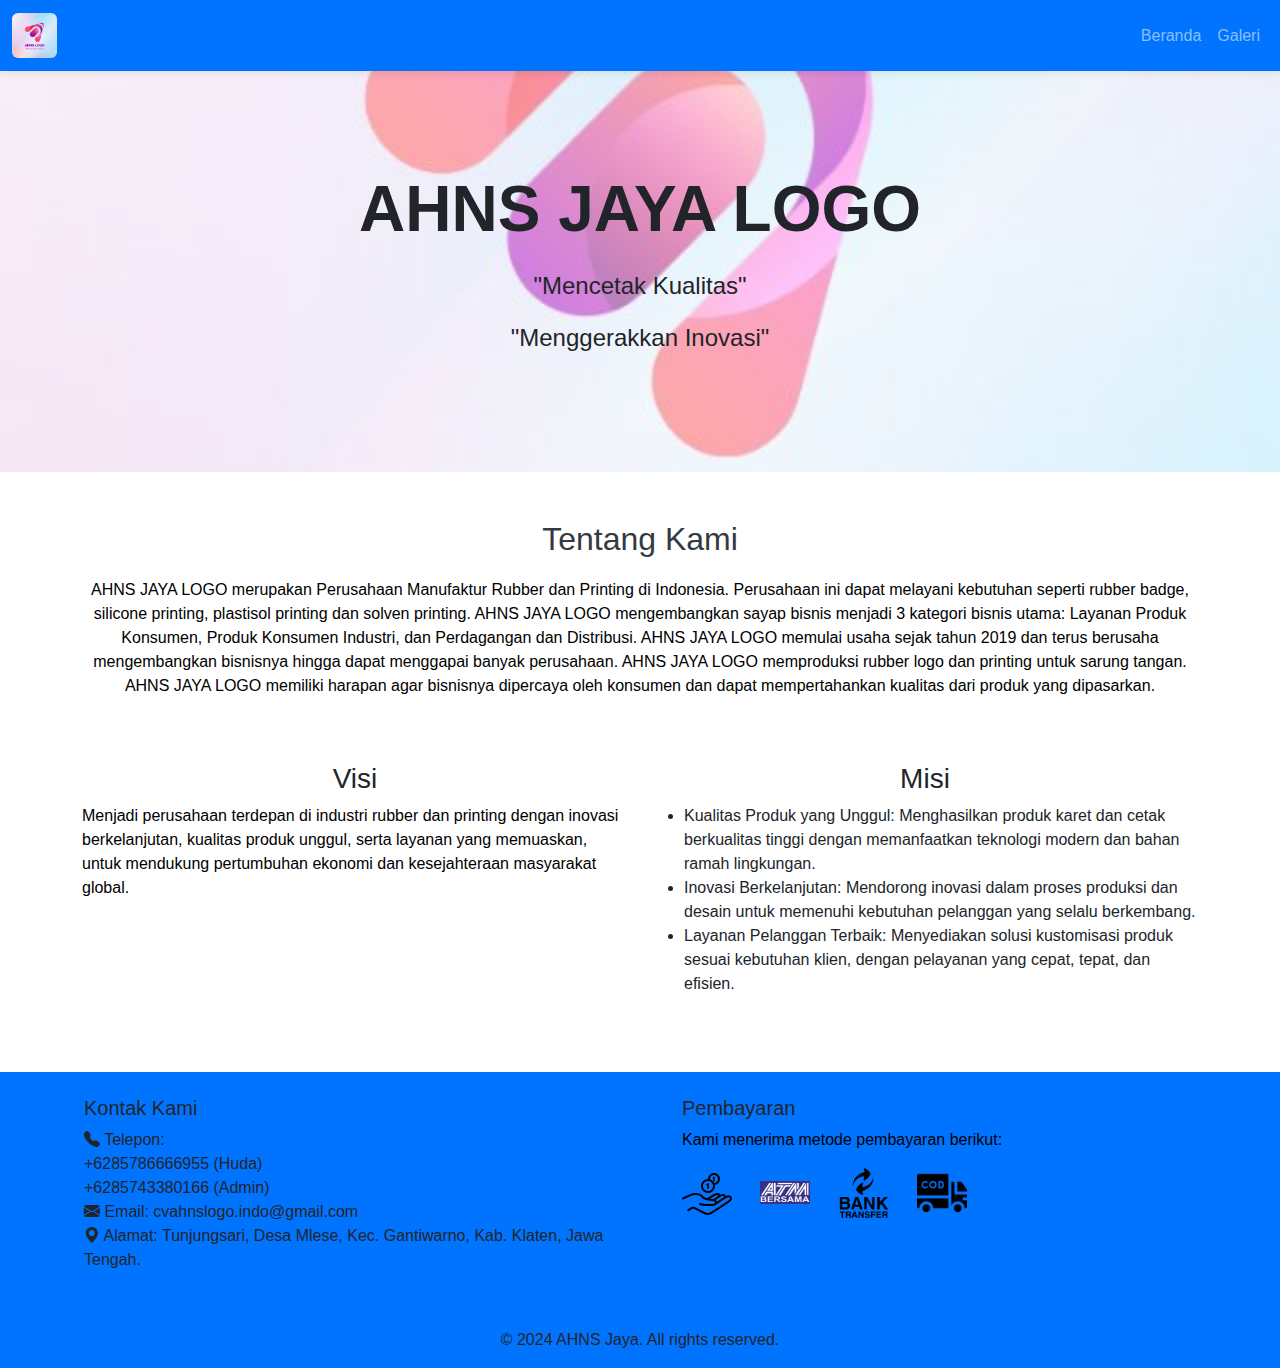
==== index.html @ cedeadb8 "first commit" ====
<!DOCTYPE html>
<html lang="en">

<head>
    <meta charset="UTF-8">
    <meta name="viewport" content="width=device-width, initial-scale=1.0">
    <link href="https://cdn.jsdelivr.net/npm/bootstrap@5.3.3/dist/css/bootstrap.min.css" rel="stylesheet">
    <script src="https://cdn.jsdelivr.net/npm/bootstrap@5.3.3/dist/js/bootstrap.bundle.min.js"></script>
    <link rel="stylesheet" type="text/css" href="assets/style.css">
    <link rel="icon" href="assets/logo.jpg" type="image/gif">

    <title>Beranda</title>
</head>

<body>
    <nav class="navbar navbar-expand-lg navbar-dark">
        <div class="container-fluid">
            <a class="navbar-brand" href="">
                <img src="assets/logo.jpg" alt="Logo" class="rounded" style="width:45px;">
            </a>
            <button class="navbar-toggler" type="button" data-bs-toggle="collapse" data-bs-target="#navbarNav" aria-controls="navbarNav" aria-expanded="false" aria-label="Toggle navigation">
                <span class="navbar-toggler-icon"></span>
            </button>
            <div class="collapse navbar-collapse" id="navbarNav">
                <ul class="navbar-nav ms-auto">
                    <li class="nav-item">
                        <a class="nav-link" aria-current="page" href="/index.html">Beranda</a>
                    </li>
                    <li class="nav-item">
                        <a class="nav-link" href="/galeri.html">Galeri</a>
                    </li>
                </ul>
            </div>
        </div>
    </nav>
    <div class="hero container-fluid text-center bg-hero">
        <h1 class="text-dark" style="font-size: 4em; font-weight: bold;">AHNS JAYA LOGO</h1>
        <p class="lead text-dark" style="font-size: 1.5em;">"Mencetak Kualitas"</p>
        <p class="lead text-dark" style="font-size: 1.5em;">"Menggerakkan Inovasi"</p>
    </div>
    
    
    

    <!-- Tentang Kami Section -->
    <div class="container mt-5">
        <h2 class="text-center">Tentang Kami</h2>
        <div class="row">
            <div class="col-md-12">
                <p class="text-center">
                    AHNS JAYA LOGO merupakan Perusahaan Manufaktur Rubber dan Printing di
                    Indonesia. Perusahaan ini dapat melayani kebutuhan seperti rubber badge,
                    silicone printing, plastisol printing dan solven printing. AHNS JAYA LOGO
                    mengembangkan sayap bisnis menjadi 3 kategori bisnis utama: Layanan
                    Produk Konsumen, Produk Konsumen Industri, dan Perdagangan dan
                    Distribusi.
                    AHNS JAYA LOGO memulai usaha sejak tahun 2019 dan terus berusaha
                    mengembangkan bisnisnya hingga dapat menggapai banyak perusahaan.
                    AHNS JAYA LOGO memproduksi rubber logo dan printing untuk sarung
                    tangan. AHNS JAYA LOGO memiliki harapan agar bisnisnya dipercaya oleh
                    konsumen dan dapat mempertahankan kualitas dari produk yang
                    dipasarkan.</p>
            </div>
        </div>
        <div class="row mt-5">
            <div class="col-md-6">
                <h3 class="text-center">Visi</h3>
                <p>
                    Menjadi perusahaan terdepan di industri rubber dan printing dengan
                    inovasi berkelanjutan, kualitas produk unggul, serta layanan yang
                    memuaskan, untuk mendukung pertumbuhan ekonomi dan kesejahteraan
                    masyarakat global.                </p>
            </div>
            <div class="col-md-6">
                <h3 class="text-center">Misi</h3>
                <ul>
                    <li>Kualitas Produk yang Unggul: Menghasilkan produk karet dan cetak
                        berkualitas tinggi dengan memanfaatkan teknologi modern dan bahan
                        ramah lingkungan.</li>
                    <li>Inovasi Berkelanjutan: Mendorong inovasi dalam proses produksi dan
                        desain untuk memenuhi kebutuhan pelanggan yang selalu berkembang.</li>
                    <li>Layanan Pelanggan Terbaik: Menyediakan solusi kustomisasi produk
                        sesuai kebutuhan klien, dengan pelayanan yang cepat, tepat, dan efisien.</li>
                </ul>
            </div>
        </div>
    </div>
    <!-- Footer Section -->
    <div class=" p-4 "style="background-color: #0073ff;">
        <div class=" ms-5 row">
            <!-- Kontak Kami -->
            <div class="col-md-6">
                <h5>Kontak Kami</h5>
                <ul class="list-unstyled">
                    <li><i class="bi bi-telephone-fill"></i> Telepon: <li> +6285786666955 (Huda)</li> <li> +6285743380166 (Admin)</li>
                       </li>
                    <li><i class="bi bi-envelope-fill"></i> Email: cvahnslogo.indo@gmail.com</li>
                    <li><i class="bi bi-geo-alt-fill"></i> Alamat: Tunjungsari, Desa Mlese, Kec.
                        Gantiwarno, Kab. Klaten, Jawa Tengah.</li>
                </ul>
            </div>
            <!-- Pembayaran -->
            <div class="col-md-6">
                <h5>Pembayaran</h5>
                <p>Kami menerima metode pembayaran berikut:</p>
                <ul class="list-inline">
                    <li class="list-inline-item me-4">
                        <img src="assets/cash.png" alt="Cash" style="width:50px;">
                    </li>
                    <li class="list-inline-item me-4">
                        <img src="assets/atmbersama.png" alt="ATM Bersama" style="width:50px;">
                    </li>
                    <li class="list-inline-item me-4">
                        <img src="assets/tf.png" alt="Transfer" style="width:50px;">
                    </li>
                    <li class="list-inline-item me-4">
                        <img src="assets/cod.png" alt="COD" style="width:50px;">
                    </li>
                </ul>
            </div>
        </div>
    </div>
    <div class="text-center p-3" style="background-color: #0073ff;">
        © 2024 AHNS Jaya. All rights reserved.
    </div>

<!-- Bootstrap Icons -->
<link href="https://cdn.jsdelivr.net/npm/bootstrap-icons/font/bootstrap-icons.css" rel="stylesheet">

</body>

</html>
---- assets/style.css ----
body {
    font-family: 'Lucida Sans', 'Lucida Sans Regular', 'Lucida Grande', 'Lucida Sans Unicode', Geneva, Verdana, sans-serif;
    background-image: url('<?= base_url("assets/bg_umkm.jpeg"); ?>');
    /* Pastikan path sesuai dengan lokasi file */
    background-size: cover;
    background-repeat: no-repeat;
    background-attachment: fixed;
}


.card-img-top {
    width: 100%;
    height: 200px;
    object-fit: cover;
}

.card {
    margin: 15px 0;
    box-shadow: 0 4px 8px rgba(0, 0, 0, 0.1);
}

.card-body {
    text-align: center;
}

footer {
    background-color: #6e8e55;
    color: white;
    text-align: center;
    padding: 15px 0;
    position: fixed;
    width: 100%;
    bottom: 0;
}

.container {
    padding-bottom: 60px;
    /* To prevent content from being hidden behind fixed footer */
}

h1,
h2 {
    color: #343a40;
    margin-bottom: 20px;
}

.form-label {
    margin-bottom: 10px;
}

.btn {
    margin-top: 15px;
}

.fixed-bottom {
    position: fixed;
    bottom: 0;
    width: 100%;
}

.add-btn {
    display: block;
    width: fit-content;
    margin: 0 auto 20px auto;
}

.img-fluid {
    border-radius: 15px;
}



/* Menghilangkan margin-top pada hero dan mengatur padding */
.hero {
    padding: 100px 0;
    /* Jarak di atas dan bawah */
    margin: 0;
    /* Menghilangkan margin */
}

.bg-hero {
    /* Ganti dengan gambar yang sesuai */
    background-size: cover;
    background-position: center;
    position: relative;
    padding: 100px 0;
    z-index: 1;
}

.bg-hero::before {
    content: "";
    position: absolute;
    top: 0;
    left: 0;
    right: 0;
    bottom: 0;
    background-image: url('/assets/logo.jpg');
    /* Background gambar ulang di pseudo-elemen */
    background-size: cover;
    background-position: center;
    opacity: 0.5;
    /* Opacity untuk background saja */
    z-index: -1;
}

/* Warna teks tetap terlihat meskipun ada overlay */
h1,
p {
    position: relative;
    z-index: 2;
    color: #000;
    /* Pastikan teks berwarna hitam */
    opacity: 1;
}


.card-img-top {
    transition: transform 0.3s ease;
}

.card-img-top:hover {
    transform: scale(1.1);
}

/* .hero {
    background-size: cover;
    background-position: center;
    color: white;
    text-align: center;
    padding: 100px 0;
} */

.hero h1 {
    font-size: 3em;
    margin-bottom: 20px;
}

.hero p {
    font-size: 1.2em;
}

/* Navbar Styles */
.navbar {
    background-color: #0073ff;
    box-shadow: 0 4px 6px rgba(0, 0, 0, 0.1);
}

.navbar-brand img {
    transition: transform 0.3s ease;
}

.navbar-brand img:hover {
    transform: scale(1.1);
}

.navbar-nav .nav-link {
    font-weight: 500;
    transition: color 0.3s ease;
}

.navbar-nav .nav-link:hover {
    color: #f8f9fa;
}

.navbar-nav .nav-link.active {
    font-weight: 700;
}

.navbar-toggler {
    border: none;
}

.navbar-toggler-icon {
    background-image: url("data:image/svg+xml,%3csvg xmlns='http://www.w3.org/2000/svg' viewBox='0 0 30 30'%3e%3cpath stroke='rgba%28255, 255, 255, 1%29' stroke-width='2' stroke-linecap='round' stroke-miterlimit='10' d='M4 7h22M4 15h22M4 23h22'/%3e%3c/svg%3e");
}
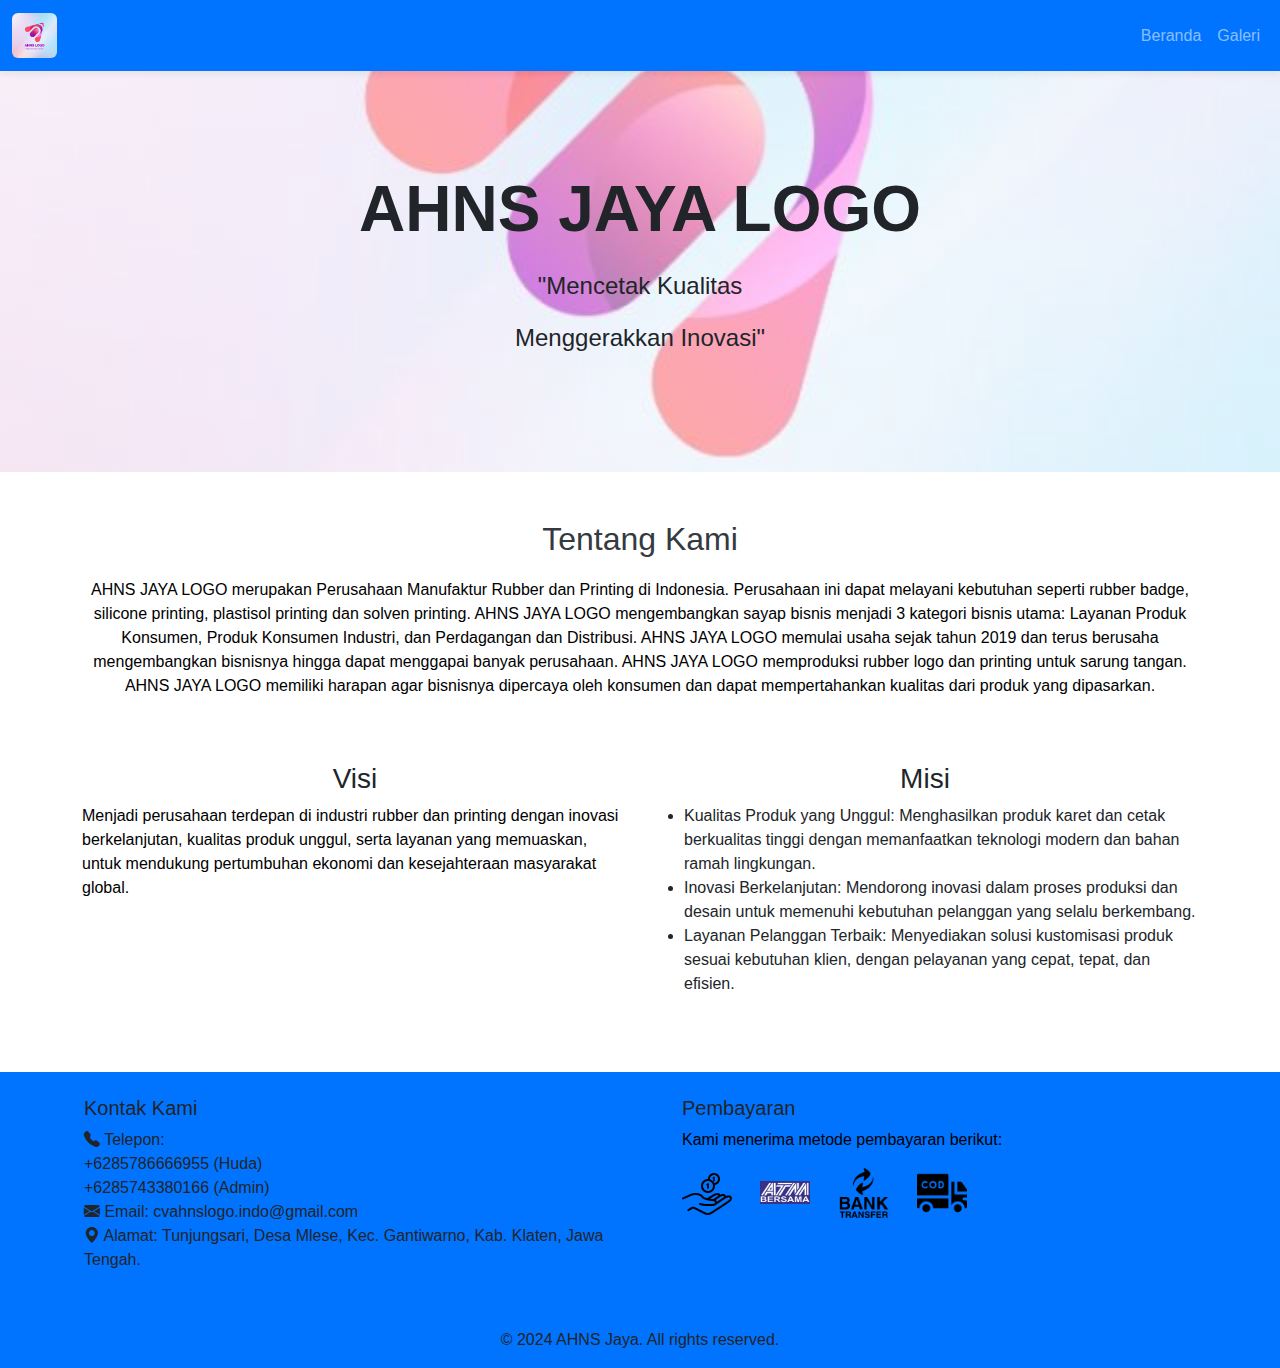
==== commit 08ab0fbc: "'" ====
--- a/index.html
+++ b/index.html
@@ -35,8 +35,8 @@
     </nav>
     <div class="hero container-fluid text-center bg-hero">
         <h1 class="text-dark" style="font-size: 4em; font-weight: bold;">AHNS JAYA LOGO</h1>
-        <p class="lead text-dark" style="font-size: 1.5em;">"Mencetak Kualitas"</p>
-        <p class="lead text-dark" style="font-size: 1.5em;">"Menggerakkan Inovasi"</p>
+        <p class="lead text-dark" style="font-size: 1.5em;">"Mencetak Kualitas</p>
+        <p class="lead text-dark" style="font-size: 1.5em;">Menggerakkan Inovasi"</p>
     </div>
     
     
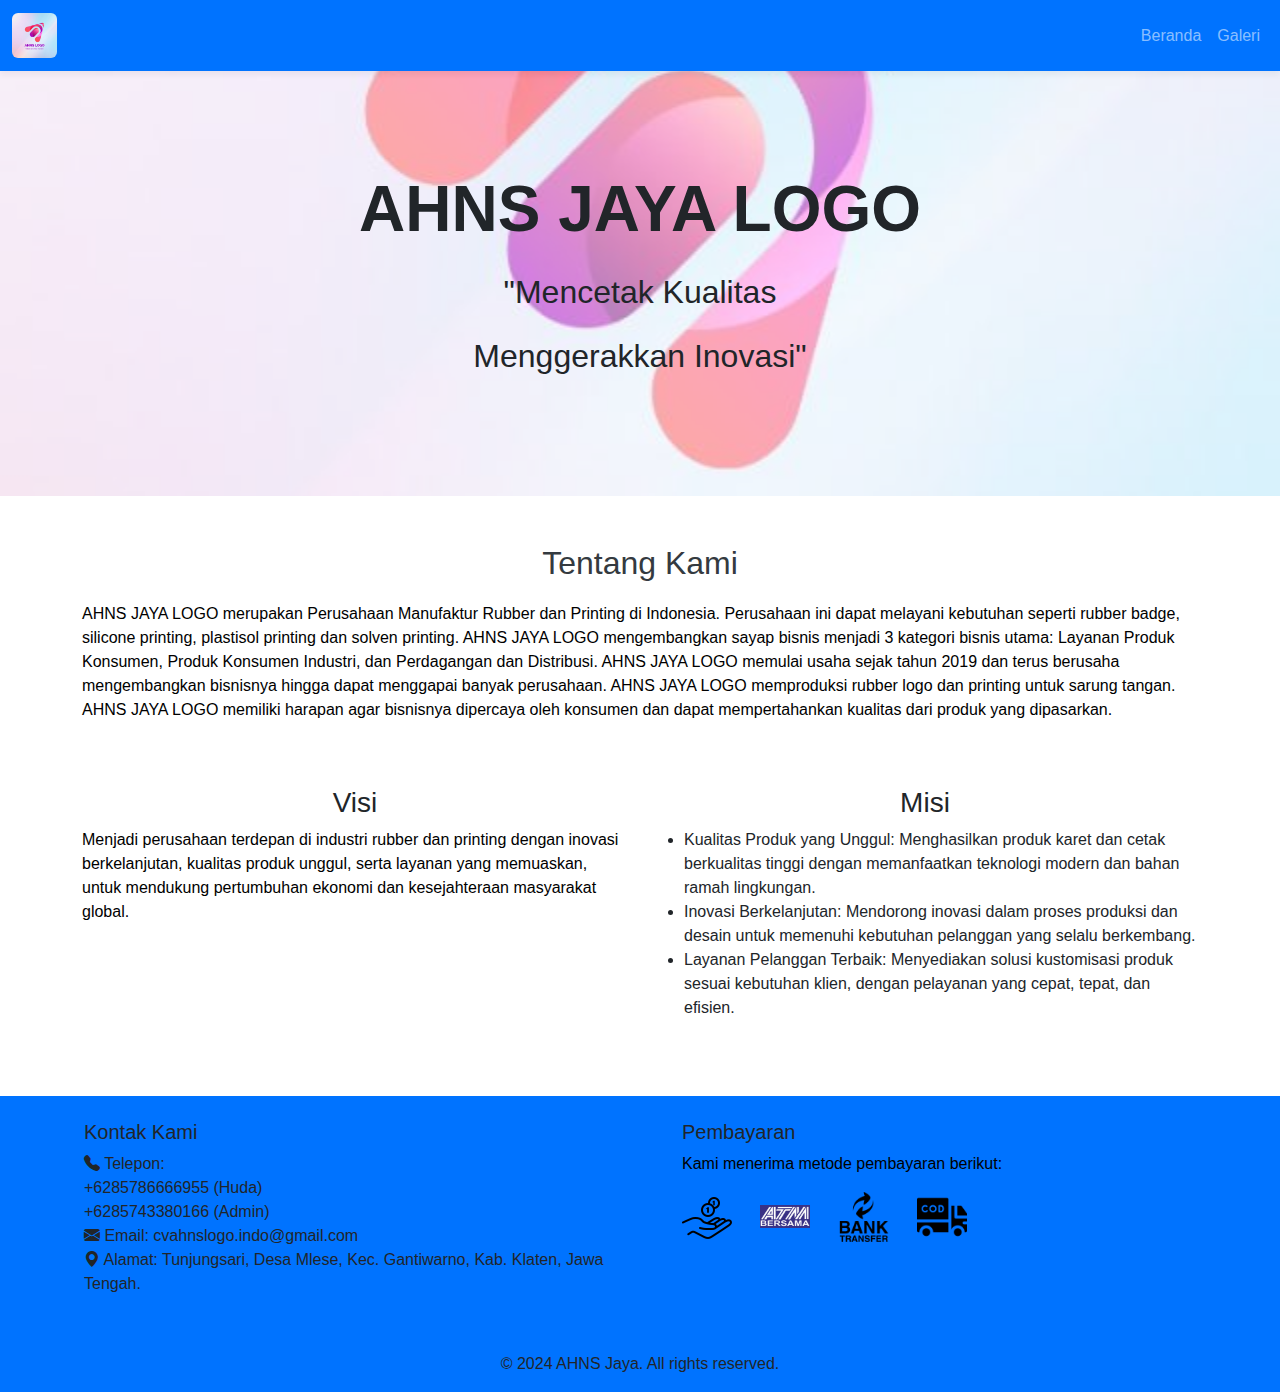
==== commit 720ef1dc: "a" ====
--- a/index.html
+++ b/index.html
@@ -9,7 +9,7 @@
     <link rel="stylesheet" type="text/css" href="assets/style.css">
     <link rel="icon" href="assets/logo.jpg" type="image/gif">
 
-    <title>Beranda</title>
+    <title>Beranda - AHNS Jaya Logo</title>
 </head>
 
 <body>
@@ -35,8 +35,8 @@
     </nav>
     <div class="hero container-fluid text-center bg-hero">
         <h1 class="text-dark" style="font-size: 4em; font-weight: bold;">AHNS JAYA LOGO</h1>
-        <p class="lead text-dark" style="font-size: 1.5em;">"Mencetak Kualitas</p>
-        <p class="lead text-dark" style="font-size: 1.5em;">Menggerakkan Inovasi"</p>
+        <p class="lead text-dark" style="font-size: 2em;">"Mencetak Kualitas</p>
+        <p class="lead text-dark" style="font-size: 2em;">Menggerakkan Inovasi"</p>
     </div>
     
     
@@ -47,7 +47,7 @@
         <h2 class="text-center">Tentang Kami</h2>
         <div class="row">
             <div class="col-md-12">
-                <p class="text-center">
+                <p class="text-justify">
                     AHNS JAYA LOGO merupakan Perusahaan Manufaktur Rubber dan Printing di
                     Indonesia. Perusahaan ini dapat melayani kebutuhan seperti rubber badge,
                     silicone printing, plastisol printing dan solven printing. AHNS JAYA LOGO
